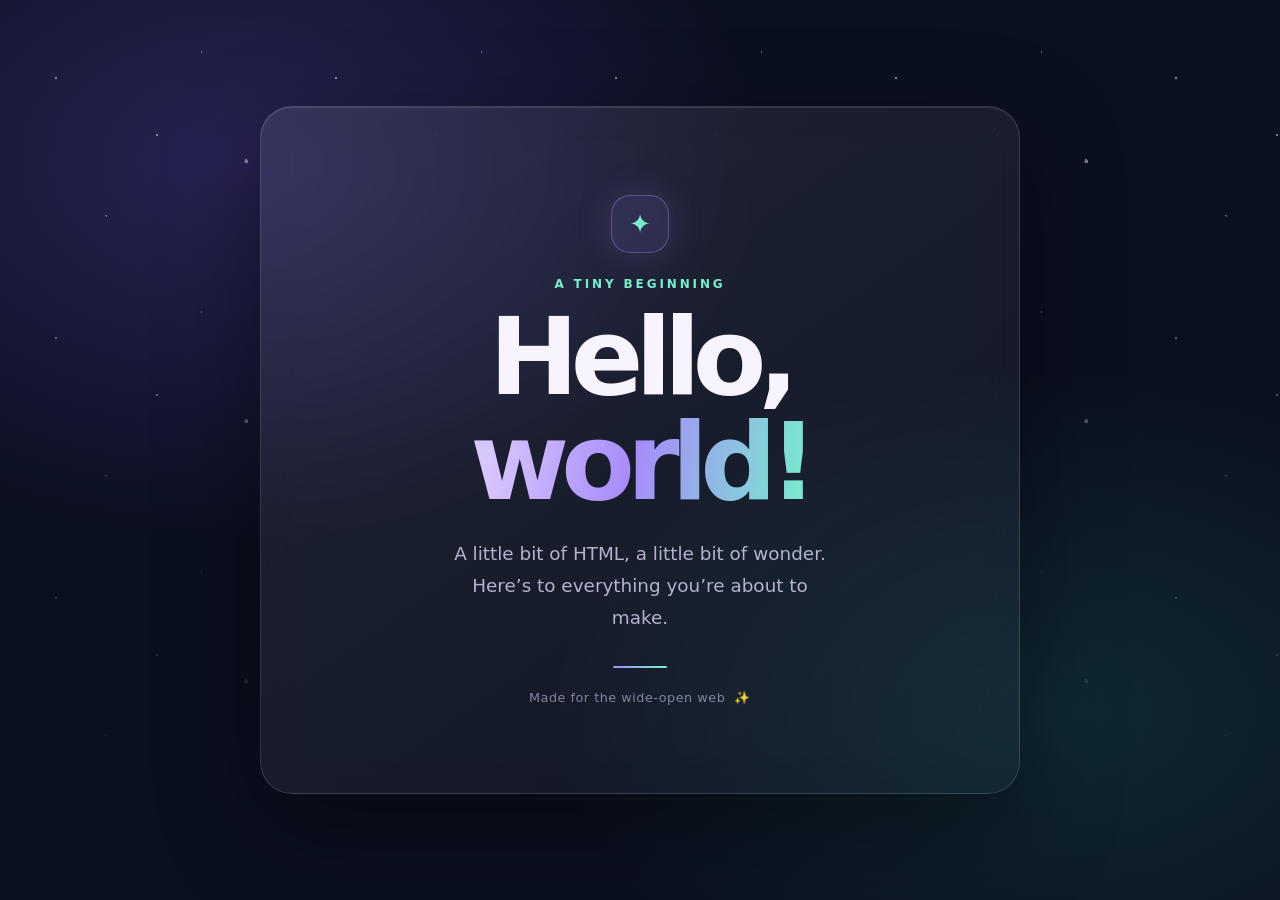
==== index.html @ 2e9587e2 "commit 1" ====
<!doctype html>
<html lang="en">
<head>
  <meta charset="utf-8">
  <meta name="viewport" content="width=device-width, initial-scale=1">
  <meta name="theme-color" content="#0b1020">
  <meta name="description" content="A little celebration of the web.">
  <title>Hello, world!</title>
  <style>
    :root {
      color-scheme: dark;
      --ink: #f7f4ff;
      --muted: #b4b3cc;
      --accent: #a78bfa;
      --mint: #75f0cc;
    }

    * { box-sizing: border-box; }

    body {
      min-height: 100vh;
      margin: 0;
      display: grid;
      place-items: center;
      overflow: hidden;
      color: var(--ink);
      background:
        radial-gradient(ellipse at 18% 18%, rgba(124, 91, 239, .25), transparent 36%),
        radial-gradient(ellipse at 83% 79%, rgba(45, 208, 180, .13), transparent 34%),
        #0b1020;
      font-family: Inter, ui-sans-serif, system-ui, -apple-system, BlinkMacSystemFont, "Segoe UI", sans-serif;
    }

    .starfield {
      position: fixed;
      inset: 0;
      pointer-events: none;
      opacity: .55;
      background-image: radial-gradient(1px 1px at 20% 30%, #fff 99%, transparent),
        radial-gradient(1px 1px at 72% 20%, #b8a8ff 99%, transparent),
        radial-gradient(2px 2px at 88% 62%, #fff 99%, transparent),
        radial-gradient(1px 1px at 38% 83%, #9cf5dd 99%, transparent),
        radial-gradient(1px 1px at 56% 52%, #fff 99%, transparent);
      background-size: 280px 260px;
      mask-image: linear-gradient(to bottom, black, transparent 95%);
    }

    main {
      position: relative;
      width: min(90vw, 760px);
      padding: clamp(2.5rem, 8vw, 5.5rem) clamp(1.5rem, 7vw, 5rem);
      text-align: center;
      border: 1px solid rgba(255, 255, 255, .13);
      border-radius: 32px;
      background: linear-gradient(145deg, rgba(255,255,255,.09), rgba(255,255,255,.025));
      box-shadow: 0 32px 100px rgba(0, 0, 0, .42), inset 0 1px rgba(255,255,255,.12);
      backdrop-filter: blur(18px);
      animation: arrive .9s cubic-bezier(.2,.8,.2,1) both;
    }

    .sparkle {
      display: inline-grid;
      width: 58px;
      height: 58px;
      margin-bottom: 1.5rem;
      place-items: center;
      border: 1px solid rgba(167, 139, 250, .4);
      border-radius: 19px;
      color: var(--mint);
      background: rgba(167, 139, 250, .12);
      font-size: 1.65rem;
      box-shadow: 0 0 36px rgba(167,139,250,.18);
    }

    .eyebrow {
      margin: 0 0 .8rem;
      color: var(--mint);
      font-size: .75rem;
      font-weight: 700;
      letter-spacing: .24em;
      text-transform: uppercase;
    }

    h1 {
      margin: 0;
      font-size: clamp(3.3rem, 10vw, 6.7rem);
      line-height: .98;
      letter-spacing: -.075em;
      font-weight: 760;
    }

    h1 span {
      color: transparent;
      background: linear-gradient(100deg, #d8c6ff 8%, #a78bfa 48%, #75f0cc 100%);
      background-clip: text;
      -webkit-background-clip: text;
    }

    .intro {
      max-width: 390px;
      margin: 1.5rem auto 0;
      color: var(--muted);
      font-size: clamp(1rem, 2.5vw, 1.15rem);
      line-height: 1.75;
    }

    .rule {
      width: 54px;
      height: 2px;
      margin: 2rem auto 1.35rem;
      border-radius: 2px;
      background: linear-gradient(90deg, var(--accent), var(--mint));
    }

    .footer {
      color: #85859f;
      font-size: .8rem;
      letter-spacing: .04em;
    }

    @keyframes arrive {
      from { opacity: 0; transform: translateY(18px) scale(.985); }
      to { opacity: 1; transform: translateY(0) scale(1); }
    }

    @media (prefers-reduced-motion: reduce) {
      *, *::before, *::after { animation-duration: .01ms !important; animation-iteration-count: 1 !important; }
    }
  </style>
</head>
<body>
  <div class="starfield" aria-hidden="true"></div>
  <main>
    <div class="sparkle" aria-hidden="true">✦</div>
    <p class="eyebrow">A tiny beginning</p>
    <h1>Hello,<br><span>world!</span></h1>
    <p class="intro">A little bit of HTML, a little bit of wonder. Here’s to everything you’re about to make.</p>
    <div class="rule" aria-hidden="true"></div>
    <div class="footer">Made for the wide-open web&nbsp; ✨</div>
  </main>
</body>
</html>
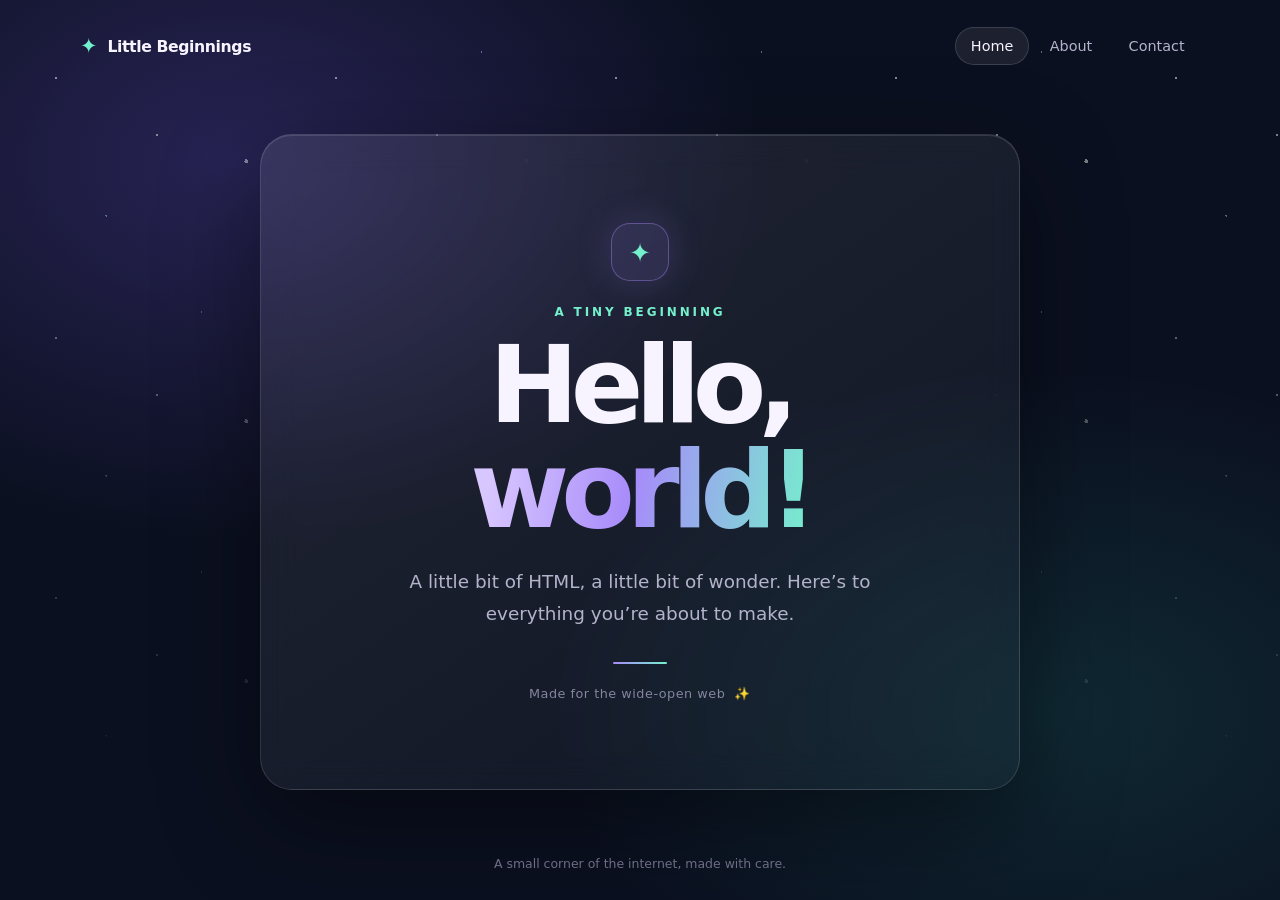
==== commit b10a1d79: "added about page and contact page" ====
--- a/index.html
+++ b/index.html
@@ -5,138 +5,27 @@
   <meta name="viewport" content="width=device-width, initial-scale=1">
   <meta name="theme-color" content="#0b1020">
   <meta name="description" content="A little celebration of the web.">
-  <title>Hello, world!</title>
-  <style>
-    :root {
-      color-scheme: dark;
-      --ink: #f7f4ff;
-      --muted: #b4b3cc;
-      --accent: #a78bfa;
-      --mint: #75f0cc;
-    }
-
-    * { box-sizing: border-box; }
-
-    body {
-      min-height: 100vh;
-      margin: 0;
-      display: grid;
-      place-items: center;
-      overflow: hidden;
-      color: var(--ink);
-      background:
-        radial-gradient(ellipse at 18% 18%, rgba(124, 91, 239, .25), transparent 36%),
-        radial-gradient(ellipse at 83% 79%, rgba(45, 208, 180, .13), transparent 34%),
-        #0b1020;
-      font-family: Inter, ui-sans-serif, system-ui, -apple-system, BlinkMacSystemFont, "Segoe UI", sans-serif;
-    }
-
-    .starfield {
-      position: fixed;
-      inset: 0;
-      pointer-events: none;
-      opacity: .55;
-      background-image: radial-gradient(1px 1px at 20% 30%, #fff 99%, transparent),
-        radial-gradient(1px 1px at 72% 20%, #b8a8ff 99%, transparent),
-        radial-gradient(2px 2px at 88% 62%, #fff 99%, transparent),
-        radial-gradient(1px 1px at 38% 83%, #9cf5dd 99%, transparent),
-        radial-gradient(1px 1px at 56% 52%, #fff 99%, transparent);
-      background-size: 280px 260px;
-      mask-image: linear-gradient(to bottom, black, transparent 95%);
-    }
-
-    main {
-      position: relative;
-      width: min(90vw, 760px);
-      padding: clamp(2.5rem, 8vw, 5.5rem) clamp(1.5rem, 7vw, 5rem);
-      text-align: center;
-      border: 1px solid rgba(255, 255, 255, .13);
-      border-radius: 32px;
-      background: linear-gradient(145deg, rgba(255,255,255,.09), rgba(255,255,255,.025));
-      box-shadow: 0 32px 100px rgba(0, 0, 0, .42), inset 0 1px rgba(255,255,255,.12);
-      backdrop-filter: blur(18px);
-      animation: arrive .9s cubic-bezier(.2,.8,.2,1) both;
-    }
-
-    .sparkle {
-      display: inline-grid;
-      width: 58px;
-      height: 58px;
-      margin-bottom: 1.5rem;
-      place-items: center;
-      border: 1px solid rgba(167, 139, 250, .4);
-      border-radius: 19px;
-      color: var(--mint);
-      background: rgba(167, 139, 250, .12);
-      font-size: 1.65rem;
-      box-shadow: 0 0 36px rgba(167,139,250,.18);
-    }
-
-    .eyebrow {
-      margin: 0 0 .8rem;
-      color: var(--mint);
-      font-size: .75rem;
-      font-weight: 700;
-      letter-spacing: .24em;
-      text-transform: uppercase;
-    }
-
-    h1 {
-      margin: 0;
-      font-size: clamp(3.3rem, 10vw, 6.7rem);
-      line-height: .98;
-      letter-spacing: -.075em;
-      font-weight: 760;
-    }
-
-    h1 span {
-      color: transparent;
-      background: linear-gradient(100deg, #d8c6ff 8%, #a78bfa 48%, #75f0cc 100%);
-      background-clip: text;
-      -webkit-background-clip: text;
-    }
-
-    .intro {
-      max-width: 390px;
-      margin: 1.5rem auto 0;
-      color: var(--muted);
-      font-size: clamp(1rem, 2.5vw, 1.15rem);
-      line-height: 1.75;
-    }
-
-    .rule {
-      width: 54px;
-      height: 2px;
-      margin: 2rem auto 1.35rem;
-      border-radius: 2px;
-      background: linear-gradient(90deg, var(--accent), var(--mint));
-    }
-
-    .footer {
-      color: #85859f;
-      font-size: .8rem;
-      letter-spacing: .04em;
-    }
-
-    @keyframes arrive {
-      from { opacity: 0; transform: translateY(18px) scale(.985); }
-      to { opacity: 1; transform: translateY(0) scale(1); }
-    }
-
-    @media (prefers-reduced-motion: reduce) {
-      *, *::before, *::after { animation-duration: .01ms !important; animation-iteration-count: 1 !important; }
-    }
-  </style>
+  <title>Hello, world! · Little Beginnings</title>
+  <link rel="stylesheet" href="style.css">
 </head>
 <body>
   <div class="starfield" aria-hidden="true"></div>
-  <main>
+  <header class="site-header">
+    <a class="brand" href="index.html" aria-label="Little Beginnings home"><span class="brand-mark">✦</span> Little Beginnings</a>
+    <nav aria-label="Main navigation">
+      <a class="active" href="index.html" aria-current="page">Home</a>
+      <a href="about.html">About</a>
+      <a href="contact.html">Contact</a>
+    </nav>
+  </header>
+  <main class="hero">
     <div class="sparkle" aria-hidden="true">✦</div>
     <p class="eyebrow">A tiny beginning</p>
     <h1>Hello,<br><span>world!</span></h1>
     <p class="intro">A little bit of HTML, a little bit of wonder. Here’s to everything you’re about to make.</p>
     <div class="rule" aria-hidden="true"></div>
-    <div class="footer">Made for the wide-open web&nbsp; ✨</div>
+    <p class="footer">Made for the wide-open web&nbsp; ✨</p>
   </main>
+  <footer class="site-footer">A small corner of the internet, made with care.</footer>
 </body>
 </html>
--- a/style.css
+++ b/style.css
@@ -0,0 +1,119 @@
+:root {
+  color-scheme: dark;
+  --ink: #f7f4ff;
+  --muted: #b4b3cc;
+  --accent: #a78bfa;
+  --mint: #75f0cc;
+}
+
+* { box-sizing: border-box; }
+
+body {
+  min-height: 100vh;
+  margin: 0;
+  display: flex;
+  flex-direction: column;
+  align-items: center;
+  color: var(--ink);
+  background:
+    radial-gradient(ellipse at 18% 18%, rgba(124, 91, 239, .25), transparent 36%),
+    radial-gradient(ellipse at 83% 79%, rgba(45, 208, 180, .13), transparent 34%),
+    #0b1020;
+  font-family: Inter, ui-sans-serif, system-ui, -apple-system, BlinkMacSystemFont, "Segoe UI", sans-serif;
+}
+
+.starfield {
+  position: fixed;
+  inset: 0;
+  z-index: -1;
+  pointer-events: none;
+  opacity: .55;
+  background-image: radial-gradient(1px 1px at 20% 30%, #fff 99%, transparent),
+    radial-gradient(1px 1px at 72% 20%, #b8a8ff 99%, transparent),
+    radial-gradient(2px 2px at 88% 62%, #fff 99%, transparent),
+    radial-gradient(1px 1px at 38% 83%, #9cf5dd 99%, transparent),
+    radial-gradient(1px 1px at 56% 52%, #fff 99%, transparent);
+  background-size: 280px 260px;
+  mask-image: linear-gradient(to bottom, black, transparent 95%);
+}
+
+.site-header {
+  position: relative;
+  z-index: 1;
+  width: min(100% - 3rem, 1120px);
+  min-height: 92px;
+  display: flex;
+  align-items: center;
+  justify-content: space-between;
+  gap: 2rem;
+}
+
+.brand {
+  display: inline-flex;
+  align-items: center;
+  gap: .65rem;
+  color: var(--ink);
+  text-decoration: none;
+  font-size: .98rem;
+  font-weight: 700;
+  letter-spacing: -.025em;
+}
+
+.brand-mark { color: var(--mint); font-size: 1.3rem; }
+
+nav { display: flex; align-items: center; gap: .35rem; }
+
+nav a {
+  padding: .65rem .9rem;
+  border: 1px solid transparent;
+  border-radius: 999px;
+  color: var(--muted);
+  font-size: .9rem;
+  text-decoration: none;
+  transition: color .2s ease, background .2s ease, border-color .2s ease;
+}
+
+nav a:hover, nav a:focus-visible { color: var(--ink); background: rgba(255,255,255,.07); }
+nav a.active { color: var(--ink); border-color: rgba(255,255,255,.14); background: rgba(255,255,255,.07); }
+
+main {
+  position: relative;
+  width: min(90vw, 760px);
+  margin: auto;
+  padding: clamp(2.5rem, 8vw, 5.5rem) clamp(1.5rem, 7vw, 5rem);
+  text-align: center;
+  border: 1px solid rgba(255, 255, 255, .13);
+  border-radius: 32px;
+  background: linear-gradient(145deg, rgba(255,255,255,.09), rgba(255,255,255,.025));
+  box-shadow: 0 32px 100px rgba(0, 0, 0, .42), inset 0 1px rgba(255,255,255,.12);
+  backdrop-filter: blur(18px);
+  animation: arrive .9s cubic-bezier(.2,.8,.2,1) both;
+}
+
+.page-card { width: min(90vw, 800px); padding-top: clamp(2rem, 5vw, 3.5rem); padding-bottom: clamp(2rem, 5vw, 3.5rem); }
+.sparkle { display: inline-grid; width: 58px; height: 58px; margin-bottom: 1.5rem; place-items: center; border: 1px solid rgba(167,139,250,.4); border-radius: 19px; color: var(--mint); background: rgba(167,139,250,.12); font-size: 1.65rem; box-shadow: 0 0 36px rgba(167,139,250,.18); }
+.eyebrow { margin: 0 0 .8rem; color: var(--mint); font-size: .75rem; font-weight: 700; letter-spacing: .24em; text-transform: uppercase; }
+h1 { margin: 0; font-size: clamp(3.3rem, 10vw, 6.7rem); line-height: .98; letter-spacing: -.075em; font-weight: 760; }
+h1 span { color: transparent; background: linear-gradient(100deg, #d8c6ff 8%, #a78bfa 48%, #75f0cc 100%); background-clip: text; -webkit-background-clip: text; }
+.intro { max-width: 480px; margin: 1.5rem auto 0; color: var(--muted); font-size: clamp(1rem, 2.5vw, 1.15rem); line-height: 1.75; }
+.rule { width: 54px; height: 2px; margin: 2rem auto 1.35rem; border-radius: 2px; background: linear-gradient(90deg, var(--accent), var(--mint)); }
+.footer { margin: 0; color: #85859f; font-size: .8rem; letter-spacing: .04em; }
+.about-note { max-width: 520px; margin: 2rem auto 1.6rem; padding-top: 1.5rem; border-top: 1px solid rgba(255,255,255,.1); }
+.about-note h2 { margin: 0 0 .55rem; font-size: 1.05rem; letter-spacing: -.02em; }
+.about-note p { margin: 0; color: var(--muted); font-size: .95rem; line-height: 1.7; }
+.button-link { display: inline-flex; align-items: center; gap: .7rem; padding: .85rem 1.2rem; border: 1px solid rgba(167,139,250,.45); border-radius: 999px; color: var(--ink); background: rgba(167,139,250,.12); font-size: .9rem; font-weight: 650; text-decoration: none; transition: background .2s ease, transform .2s ease; }
+.button-link:hover { transform: translateY(-2px); background: rgba(167,139,250,.22); }
+.contact-email { display: inline-block; margin-top: 1.8rem; padding: .9rem 1.2rem; border: 1px solid rgba(117,240,204,.3); border-radius: 14px; color: var(--mint); background: rgba(117,240,204,.07); text-decoration: none; overflow-wrap: anywhere; }
+.contact-email:hover { background: rgba(117,240,204,.13); }
+.site-footer { width: min(100% - 3rem, 1120px); padding: 1.5rem 0 1.8rem; color: #77778f; font-size: .78rem; text-align: center; }
+
+@keyframes arrive { from { opacity: 0; transform: translateY(18px) scale(.985); } to { opacity: 1; transform: translateY(0) scale(1); } }
+
+@media (max-width: 560px) {
+  .site-header { width: min(100% - 2rem, 1120px); min-height: 82px; flex-direction: column; justify-content: center; gap: .45rem; padding: .8rem 0; }
+  nav a { padding: .55rem .75rem; }
+  main { width: min(92vw, 760px); border-radius: 25px; }
+  .site-footer { width: min(100% - 2rem, 1120px); }
+}
+
+@media (prefers-reduced-motion: reduce) { *, *::before, *::after { animation-duration: .01ms !important; animation-iteration-count: 1 !important; scroll-behavior: auto !important; } }
